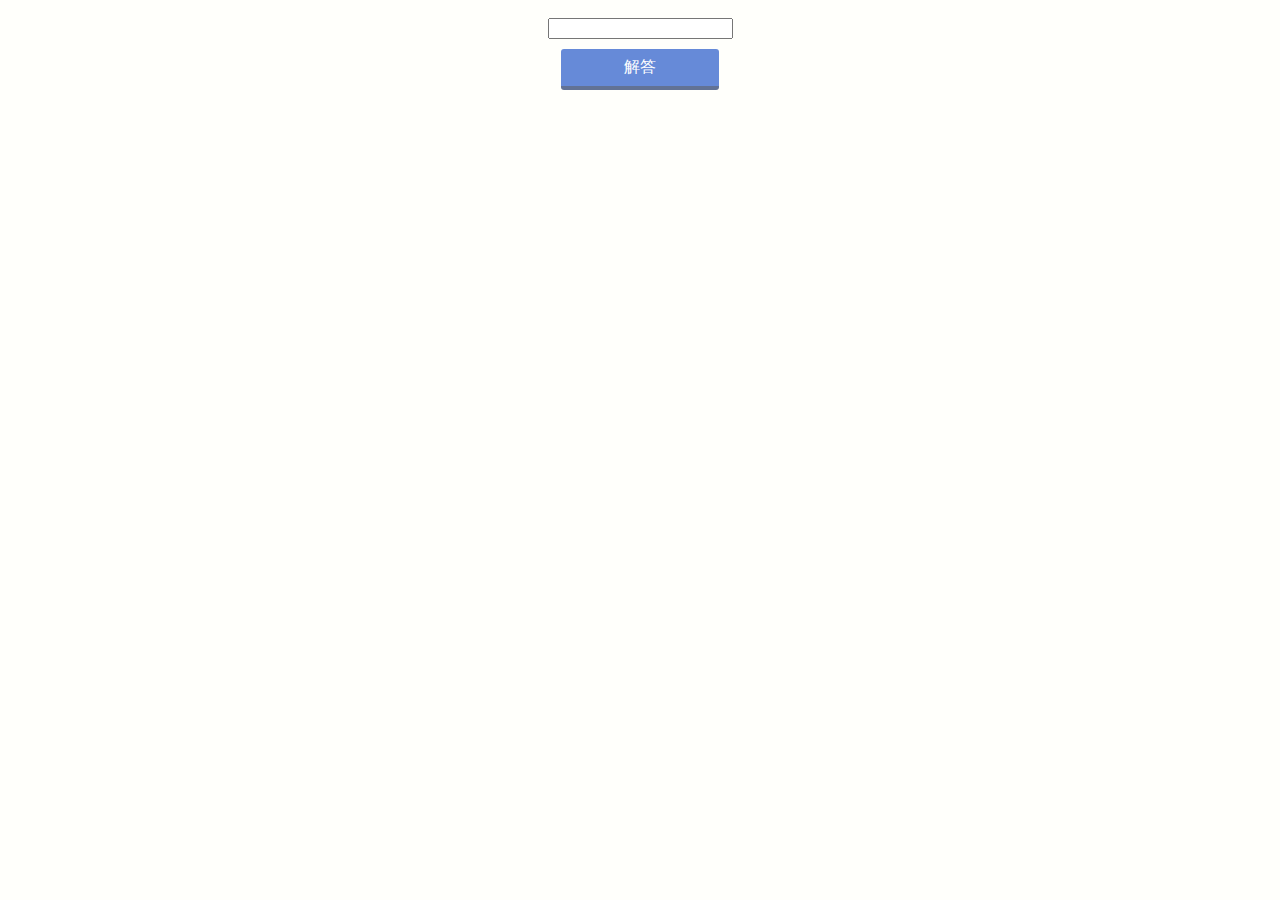
==== C_word.html @ dee9448e "html" ====
<!DOCTYPE html>
<html lang="en" dir="ltr">
  <head>
    <meta charset="utf-8">
    <link rel="stylesheet" href="css/cWord.css">
    <script src="https://code.jquery.com/jquery-2.2.4.min.js"></script>
    <script src="C_word.js"></script>
    <title>中国語単語暗記</title>
  </head>
  <body>
    <div class="japanWord"></div>
    <input type="text" id="answerText" value="">
    <div class="button">解答</div>
  </body>
</html>
---- css/cWord.css ----
body{
  background-color: #FFFFFB;
  font-family: 'Hiragino Kaku Gothic Pro', 'ヒラギノ角ゴ Pro W3', Meiryo, メイリオ, Osaka, 'MS PGothic', arial, helvetica, sans-serif;
  text-align: center;
}

.japanWord {
  font-size: 100px;
}

#answerText {
  margin: 10px;
}

.button {
  margin: auto;
  width: 10%;
  padding: 0.5em 1em;
  text-decoration: none;
  background: #668ad8;/*ボタン色*/
  color: #FFF;
  border-bottom: solid 4px #627295;
  border-radius: 3px;
}
.button:active {
  /*ボタンを押したとき*/
 -webkit-transform: translateY(4px);
 transform: translateY(4px);/*下に動く*/
 border-bottom: none;/*線を消す*/
}
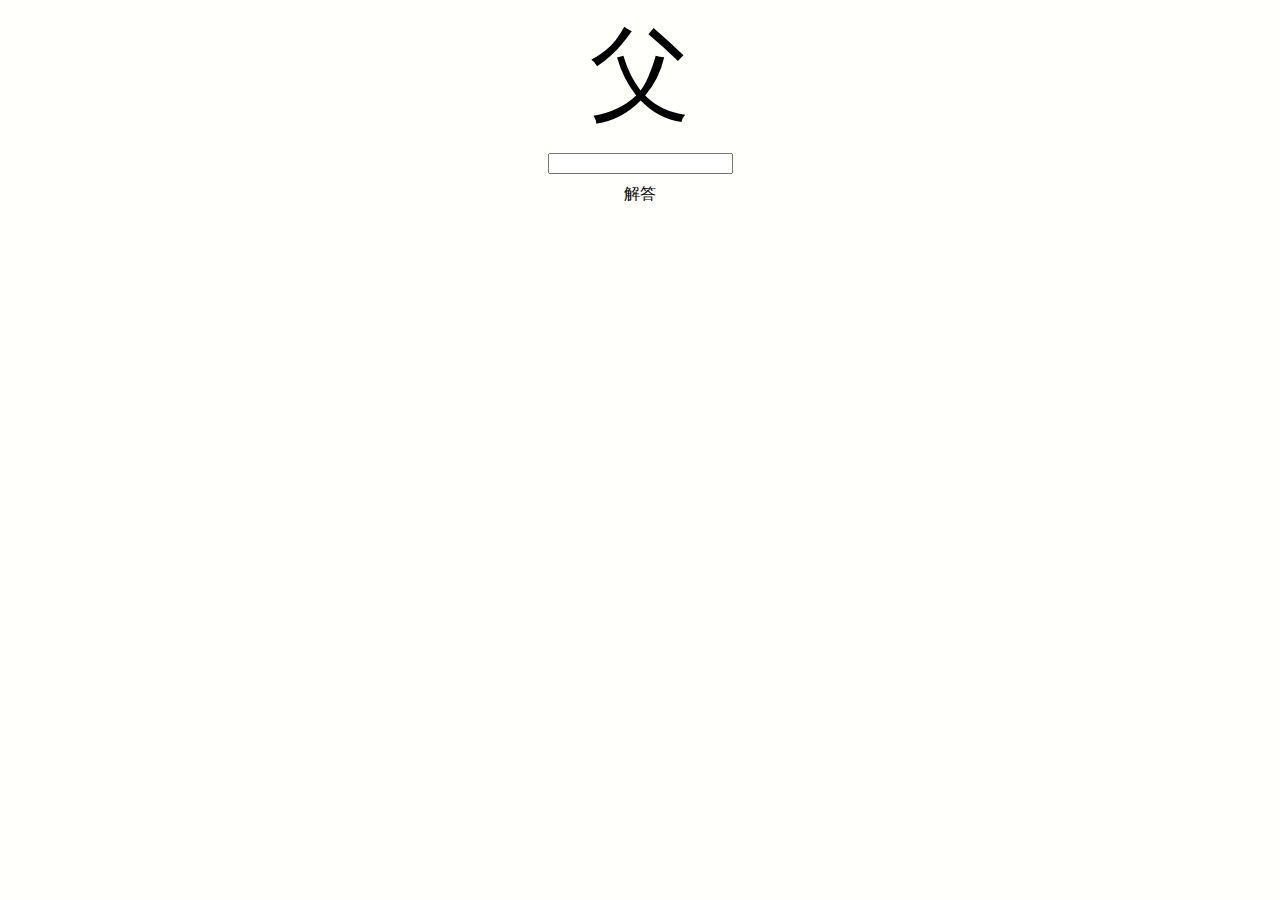
==== commit 0e7575d2: "スマホ画面対応" ====
--- a/C_word.html
+++ b/C_word.html
@@ -3,6 +3,7 @@
   <head>
     <meta charset="utf-8">
     <link rel="stylesheet" href="css/cWord.css">
+    <meta name="viewport" content="width=device-width,initial-scale=1.0,minimum-scale=1.0">
     <script src="https://code.jquery.com/jquery-2.2.4.min.js"></script>
     <script src="C_word.js"></script>
     <title>中国語単語暗記</title>
@@ -10,6 +11,6 @@
   <body>
     <div class="japanWord"></div>
     <input type="text" id="answerText" value="">
-    <div class="button">解答</div>
+    <div id="button">解答</div>
   </body>
 </html>
